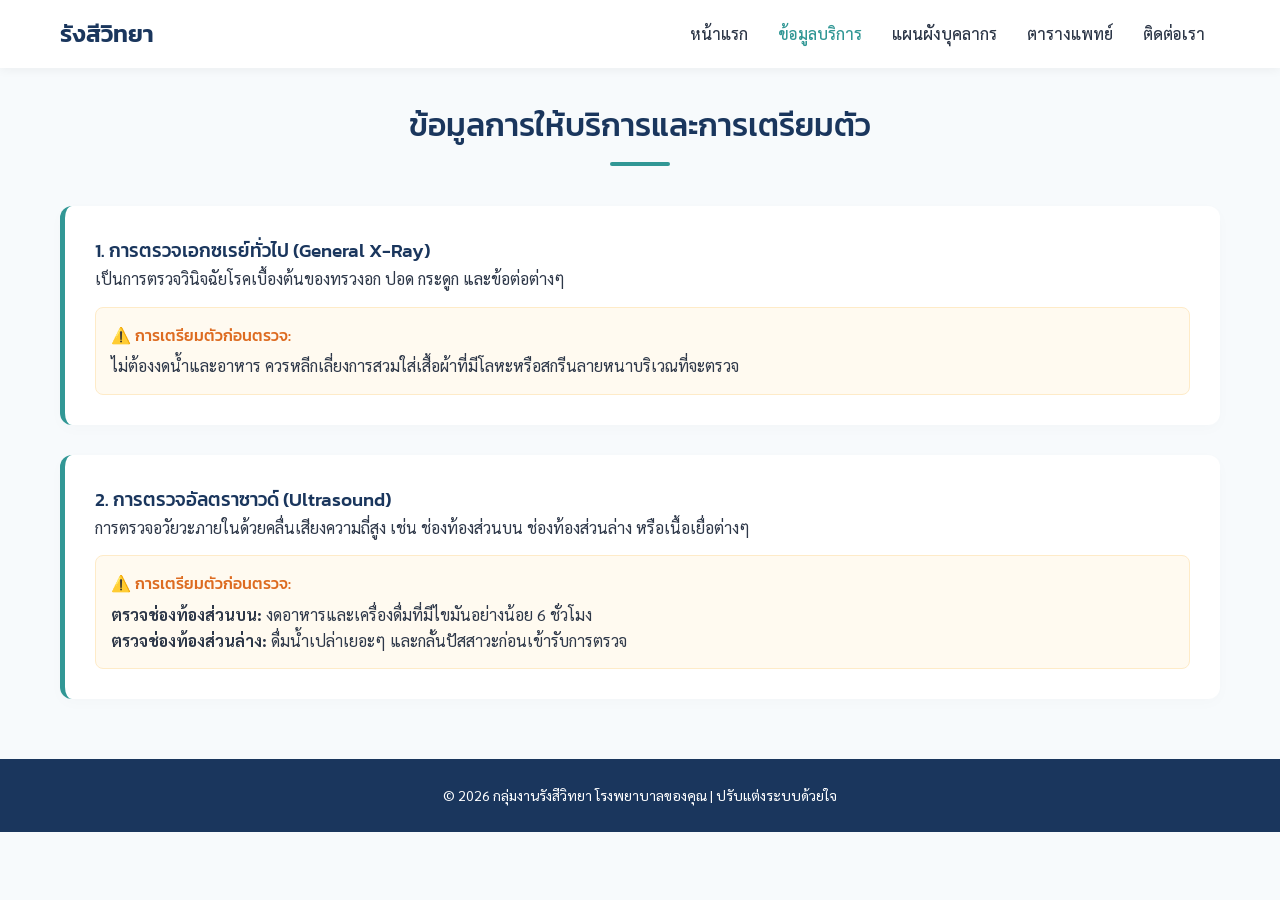
==== services.html @ 933ca22d "Create services.html" ====
<!DOCTYPE html>
<html lang="th">
<head>
    <meta charset="UTF-8">
    <meta name="viewport" content="width=device-width, initial-scale=1.0">
    <title>ข้อมูลการให้บริการ | กลุ่มงานรังสีวิทยา</title>
    <link rel="stylesheet" href="style.css">
    <style>
        .service-list { display: flex; flex-direction: column; gap: 30px; }
        .service-item {
            background: white;
            padding: 30px;
            border-radius: 12px;
            box-shadow: 0 4px 15px rgba(0,0,0,0.02);
            border-left: 5px solid var(--accent-color);
        }
        .prep-box {
            background-color: #fffaf0;
            border: 1px solid #feebc8;
            padding: 15px;
            border-radius: 8px;
            margin-top: 15px;
        }
        .prep-box h4 { color: #dd6b20; margin-bottom: 5px; }
    </style>
</head>
<body>

    <nav class="navbar">
        <div class="nav-container">
            <a href="index.html" class="brand-logo">รังสีวิทยา</a>
            <ul class="nav-menu">
                <li class="nav-item"><a href="index.html">หน้าแรก</a></li>
                <li class="nav-item"><a href="services.html" class="active">ข้อมูลบริการ</a></li>
                <li class="nav-item"><a href="staff.html">แผนผังบุคลากร</a></li>
                <li class="nav-item"><a href="schedule.html">ตารางแพทย์</a></li>
                <li class="nav-item"><a href="contact.html">ติดต่อเรา</a></li>
            </ul>
        </div>
    </nav>

    <div class="main-content">
        <h2 class="page-title">ข้อมูลการให้บริการและการเตรียมตัว</h2>
        
        <div class="service-list">
            <div class="service-item">
                <h3>1. การตรวจเอกซเรย์ทั่วไป (General X-Ray)</h3>
                <p>เป็นการตรวจวินิจฉัยโรคเบื้องต้นของทรวงอก ปอด กระดูก และข้อต่อต่างๆ</p>
                <div class="prep-box">
                    <h4>⚠️ การเตรียมตัวก่อนตรวจ:</h4>
                    <p>ไม่ต้องงดน้ำและอาหาร ควรหลีกเลี่ยงการสวมใส่เสื้อผ้าที่มีโลหะหรือสกรีนลายหนาบริเวณที่จะตรวจ</p>
                </div>
            </div>

            <div class="service-item">
                <h3>2. การตรวจอัลตราซาวด์ (Ultrasound)</h3>
                <p>การตรวจอวัยวะภายในด้วยคลื่นเสียงความถี่สูง เช่น ช่องท้องส่วนบน ช่องท้องส่วนล่าง หรือเนื้อเยื่อต่างๆ</p>
                <div class="prep-box">
                    <h4>⚠️ การเตรียมตัวก่อนตรวจ:</h4>
                    <p><strong>ตรวจช่องท้องส่วนบน:</strong> งดอาหารและเครื่องดื่มที่มีไขมันอย่างน้อย 6 ชั่วโมง <br>
                    <strong>ตรวจช่องท้องส่วนล่าง:</strong> ดื่มน้ำเปล่าเยอะๆ และกลั้นปัสสาวะก่อนเข้ารับการตรวจ</p>
                </div>
            </div>
        </div>
    </div>

    <footer>
        <p>&copy; 2026 กลุ่มงานรังสีวิทยา โรงพยาบาลของคุณ | ปรับแต่งระบบด้วยใจ</p>
    </footer>

</body>
</html>
---- style.css ----
/* นำเข้า Google Fonts */
@import url('https://fonts.googleapis.com/css2?family=Kanit:wght@400;500;600&family=Sarabun:wght@300;400;500;600&display=swap');

:root {
    --primary-color: #1a365d;    /* น้ำเงินเข้มทางการแพทย์ */
    --secondary-color: #2b6cb0;  /* ฟ้าเข้ม */
    --accent-color: #319795;     /* เขียวมินต์/เทล */
    --bg-light: #f7fafc;         /* พื้นหลังนวลตา */
    --text-dark: #2d3748;        /* สีตัวอักษรเข้ม */
    --text-muted: #718096;       /* สีตัวอักษรรอง */
}

* {
    box-sizing: border-box;
    margin: 0;
    padding: 0;
}

body {
    font-family: 'Sarabun', sans-serif;
    color: var(--text-dark);
    background-color: var(--bg-light);
    line-height: 1.6;
}

h1, h2, h3, h4, h5, h6 {
    font-family: 'Kanit', sans-serif;
    color: var(--primary-color);
    font-weight: 500;
}

/* แถบเมนูนำทาง (Navbar) */
.navbar {
    background-color: #ffffff;
    box-shadow: 0 2px 10px rgba(0,0,0,0.05);
    position: fixed;
    top: 0;
    width: 100%;
    z-index: 1000;
    padding: 15px 0;
}

.nav-container {
    max-width: 1200px;
    margin: 0 auto;
    display: flex;
    justify-content: space-between;
    align-items: center;
    padding: 0 20px;
}

.brand-logo {
    font-family: 'Kanit', sans-serif;
    font-size: 24px;
    font-weight: 600;
    color: var(--primary-color);
    text-decoration: none;
}

.nav-menu {
    display: flex;
    list-style: none;
}

.nav-item a {
    text-decoration: none;
    color: var(--text-dark);
    padding: 10px 15px;
    font-weight: 500;
    transition: color 0.3s;
}

.nav-item a:hover, .nav-item a.active {
    color: var(--accent-color);
}

/* ส่วนเนื้อหาหลัก */
.main-content {
    max-width: 1200px;
    margin: 100px auto 40px auto;
    padding: 0 20px;
}

.page-title {
    text-align: center;
    margin-bottom: 40px;
    font-size: 32px;
    position: relative;
    padding-bottom: 15px;
}

.page-title::after {
    content: '';
    position: absolute;
    bottom: 0;
    left: 50%;
    transform: translateX(-50%);
    width: 60px;
    height: 4px;
    background-color: var(--accent-color);
    border-radius: 2px;
}

/* ปุ่มกดสไตล์โมเดิร์น */
.btn-custom {
    display: inline-block;
    background-color: var(--accent-color);
    color: white;
    padding: 12px 25px;
    text-decoration: none;
    border-radius: 30px;
    font-weight: 500;
    transition: background 0.3s, transform 0.2s;
}

.btn-custom:hover {
    background-color: var(--secondary-color);
    transform: translateY(-2px);
}

/* ส่วนท้ายของเว็บ (Footer) */
footer {
    background-color: var(--primary-color);
    color: white;
    text-align: center;
    padding: 25px 0;
    margin-top: 60px;
    font-size: 14px;
}
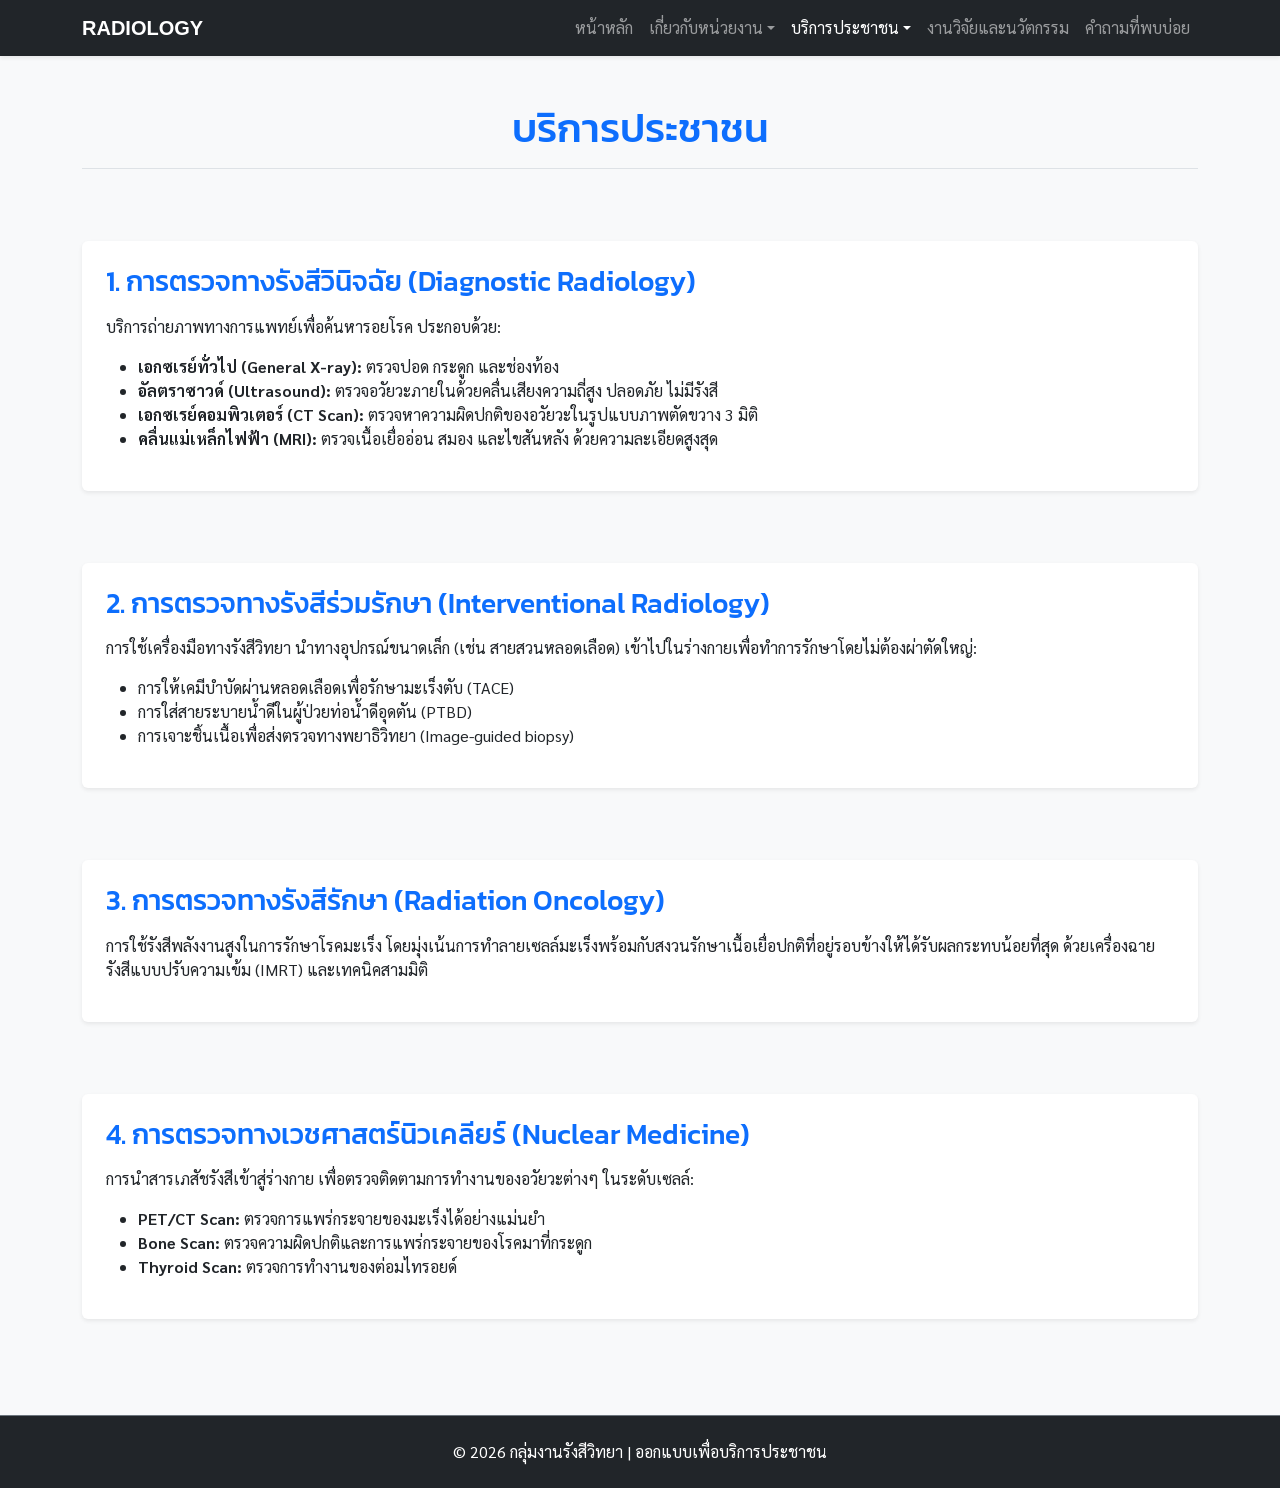
==== commit 4a5b1ee2: "Update services.html" ====
--- a/services.html
+++ b/services.html
@@ -3,70 +3,108 @@
 <head>
     <meta charset="UTF-8">
     <meta name="viewport" content="width=device-width, initial-scale=1.0">
-    <title>ข้อมูลการให้บริการ | กลุ่มงานรังสีวิทยา</title>
+    <title>บริการประชาชน | กลุ่มงานรังสีวิทยา</title>
+    <link href="https://cdn.jsdelivr.net/npm/bootstrap@5.3.2/dist/css/bootstrap.min.css" rel="stylesheet">
     <link rel="stylesheet" href="style.css">
-    <style>
-        .service-list { display: flex; flex-direction: column; gap: 30px; }
-        .service-item {
-            background: white;
-            padding: 30px;
-            border-radius: 12px;
-            box-shadow: 0 4px 15px rgba(0,0,0,0.02);
-            border-left: 5px solid var(--accent-color);
-        }
-        .prep-box {
-            background-color: #fffaf0;
-            border: 1px solid #feebc8;
-            padding: 15px;
-            border-radius: 8px;
-            margin-top: 15px;
-        }
-        .prep-box h4 { color: #dd6b20; margin-bottom: 5px; }
-    </style>
 </head>
 <body>
 
-    <nav class="navbar">
-        <div class="nav-container">
-            <a href="index.html" class="brand-logo">รังสีวิทยา</a>
-            <ul class="nav-menu">
-                <li class="nav-item"><a href="index.html">หน้าแรก</a></li>
-                <li class="nav-item"><a href="services.html" class="active">ข้อมูลบริการ</a></li>
-                <li class="nav-item"><a href="staff.html">แผนผังบุคลากร</a></li>
-                <li class="nav-item"><a href="schedule.html">ตารางแพทย์</a></li>
-                <li class="nav-item"><a href="contact.html">ติดต่อเรา</a></li>
-            </ul>
+    <nav class="navbar navbar-expand-lg navbar-dark bg-dark sticky-top shadow-sm">
+        <div class="container">
+            <a class="navbar-brand fw-bold" href="index.html">RADIOLOGY</a>
+            <button class="navbar-toggler" type="button" data-bs-toggle="collapse" data-bs-target="#mainNavbar">
+                <span class="navbar-toggler-icon"></span>
+            </button>
+            <div class="collapse navbar-collapse" id="mainNavbar">
+                <ul class="navbar-nav ms-auto">
+                    <li class="nav-item"><a class="nav-link" href="index.html">หน้าหลัก</a></li>
+                    <li class="nav-item dropdown">
+                        <a class="nav-link dropdown-toggle" href="#" data-bs-toggle="dropdown">เกี่ยวกับหน่วยงาน</a>
+                        <ul class="dropdown-menu">
+                            <li><a class="dropdown-item" href="about.html#history">ประวัติหน่วยงาน</a></li>
+                            <li><a class="dropdown-item" href="about.html#vision">วิสัยทัศน์และค่านิยม</a></li>
+                            <li><a class="dropdown-item" href="about.html#structure">โครงสร้างการบริหาร</a></li>
+                            <li><a class="dropdown-item" href="about.html#staff">บุคลากร</a></li>
+                        </ul>
+                    </li>
+                    <li class="nav-item dropdown">
+                        <a class="nav-link dropdown-toggle active" href="#" data-bs-toggle="dropdown">บริการประชาชน</a>
+                        <ul class="dropdown-menu">
+                            <li><a class="dropdown-item" href="services.html#diagnostic">รังสีวินิจฉัย</a></li>
+                            <li><a class="dropdown-item" href="services.html#interventional">รังสีร่วมรักษา</a></li>
+                            <li><a class="dropdown-item" href="services.html#oncology">รังสีรักษา</a></li>
+                            <li><a class="dropdown-item" href="services.html#nuclear">เวชศาสตร์นิวเคลียร์</a></li>
+                        </ul>
+                    </li>
+                    <li class="nav-item"><a class="nav-link" href="research.html">งานวิจัยและนวัตกรรม</a></li>
+                    <li class="nav-item"><a class="nav-link" href="faq.html">คำถามที่พบบ่อย</a></li>
+                </ul>
+            </div>
         </div>
     </nav>
 
-    <div class="main-content">
-        <h2 class="page-title">ข้อมูลการให้บริการและการเตรียมตัว</h2>
-        
-        <div class="service-list">
-            <div class="service-item">
-                <h3>1. การตรวจเอกซเรย์ทั่วไป (General X-Ray)</h3>
-                <p>เป็นการตรวจวินิจฉัยโรคเบื้องต้นของทรวงอก ปอด กระดูก และข้อต่อต่างๆ</p>
-                <div class="prep-box">
-                    <h4>⚠️ การเตรียมตัวก่อนตรวจ:</h4>
-                    <p>ไม่ต้องงดน้ำและอาหาร ควรหลีกเลี่ยงการสวมใส่เสื้อผ้าที่มีโลหะหรือสกรีนลายหนาบริเวณที่จะตรวจ</p>
+    <div class="container py-5">
+        <h1 class="text-center text-primary mb-5 border-bottom pb-3">บริการประชาชน</h1>
+
+        <section id="diagnostic" class="mb-5 pt-4">
+            <div class="card border-0 shadow-sm">
+                <div class="card-body p-4">
+                    <h3 class="text-primary mb-3">1. การตรวจทางรังสีวินิจฉัย (Diagnostic Radiology)</h3>
+                    <p>บริการถ่ายภาพทางการแพทย์เพื่อค้นหารอยโรค ประกอบด้วย:</p>
+                    <ul>
+                        <li><strong>เอกซเรย์ทั่วไป (General X-ray):</strong> ตรวจปอด กระดูก และช่องท้อง</li>
+                        <li><strong>อัลตราซาวด์ (Ultrasound):</strong> ตรวจอวัยวะภายในด้วยคลื่นเสียงความถี่สูง ปลอดภัย ไม่มีรังสี</li>
+                        <li><strong>เอกซเรย์คอมพิวเตอร์ (CT Scan):</strong> ตรวจหาความผิดปกติของอวัยวะในรูปแบบภาพตัดขวาง 3 มิติ</li>
+                        <li><strong>คลื่นแม่เหล็กไฟฟ้า (MRI):</strong> ตรวจเนื้อเยื่ออ่อน สมอง และไขสันหลัง ด้วยความละเอียดสูงสุด</li>
+                    </ul>
                 </div>
             </div>
+        </section>
 
-            <div class="service-item">
-                <h3>2. การตรวจอัลตราซาวด์ (Ultrasound)</h3>
-                <p>การตรวจอวัยวะภายในด้วยคลื่นเสียงความถี่สูง เช่น ช่องท้องส่วนบน ช่องท้องส่วนล่าง หรือเนื้อเยื่อต่างๆ</p>
-                <div class="prep-box">
-                    <h4>⚠️ การเตรียมตัวก่อนตรวจ:</h4>
-                    <p><strong>ตรวจช่องท้องส่วนบน:</strong> งดอาหารและเครื่องดื่มที่มีไขมันอย่างน้อย 6 ชั่วโมง <br>
-                    <strong>ตรวจช่องท้องส่วนล่าง:</strong> ดื่มน้ำเปล่าเยอะๆ และกลั้นปัสสาวะก่อนเข้ารับการตรวจ</p>
+        <section id="interventional" class="mb-5 pt-4">
+            <div class="card border-0 shadow-sm">
+                <div class="card-body p-4">
+                    <h3 class="text-primary mb-3">2. การตรวจทางรังสีร่วมรักษา (Interventional Radiology)</h3>
+                    <p>การใช้เครื่องมือทางรังสีวิทยา นำทางอุปกรณ์ขนาดเล็ก (เช่น สายสวนหลอดเลือด) เข้าไปในร่างกายเพื่อทำการรักษาโดยไม่ต้องผ่าตัดใหญ่:</p>
+                    <ul>
+                        <li>การให้เคมีบำบัดผ่านหลอดเลือดเพื่อรักษามะเร็งตับ (TACE)</li>
+                        <li>การใส่สายระบายน้ำดีในผู้ป่วยท่อน้ำดีอุดตัน (PTBD)</li>
+                        <li>การเจาะชิ้นเนื้อเพื่อส่งตรวจทางพยาธิวิทยา (Image-guided biopsy)</li>
+                    </ul>
                 </div>
             </div>
-        </div>
+        </section>
+
+        <section id="oncology" class="mb-5 pt-4">
+            <div class="card border-0 shadow-sm">
+                <div class="card-body p-4">
+                    <h3 class="text-primary mb-3">3. การตรวจทางรังสีรักษา (Radiation Oncology)</h3>
+                    <p>การใช้รังสีพลังงานสูงในการรักษาโรคมะเร็ง โดยมุ่งเน้นการทำลายเซลล์มะเร็งพร้อมกับสงวนรักษาเนื้อเยื่อปกติที่อยู่รอบข้างให้ได้รับผลกระทบน้อยที่สุด ด้วยเครื่องฉายรังสีแบบปรับความเข้ม (IMRT) และเทคนิคสามมิติ</p>
+                </div>
+            </div>
+        </section>
+
+        <section id="nuclear" class="mb-5 pt-4">
+            <div class="card border-0 shadow-sm">
+                <div class="card-body p-4">
+                    <h3 class="text-primary mb-3">4. การตรวจทางเวชศาสตร์นิวเคลียร์ (Nuclear Medicine)</h3>
+                    <p>การนำสารเภสัชรังสีเข้าสู่ร่างกาย เพื่อตรวจติดตามการทำงานของอวัยวะต่างๆ ในระดับเซลล์:</p>
+                    <ul>
+                        <li><strong>PET/CT Scan:</strong> ตรวจการแพร่กระจายของมะเร็งได้อย่างแม่นยำ</li>
+                        <li><strong>Bone Scan:</strong> ตรวจความผิดปกติและการแพร่กระจายของโรคมาที่กระดูก</li>
+                        <li><strong>Thyroid Scan:</strong> ตรวจการทำงานของต่อมไทรอยด์</li>
+                    </ul>
+                </div>
+            </div>
+        </section>
     </div>
 
-    <footer>
-        <p>&copy; 2026 กลุ่มงานรังสีวิทยา โรงพยาบาลของคุณ | ปรับแต่งระบบด้วยใจ</p>
+    <footer class="bg-dark text-white text-center py-4 border-top border-secondary">
+        <div class="container">
+            <p class="mb-0">&copy; 2026 กลุ่มงานรังสีวิทยา | ออกแบบเพื่อบริการประชาชน</p>
+        </div>
     </footer>
 
+    <script src="https://cdn.jsdelivr.net/npm/bootstrap@5.3.2/dist/js/bootstrap.bundle.min.js"></script>
 </body>
 </html>
--- a/style.css
+++ b/style.css
@@ -1,129 +1,42 @@
-/* นำเข้า Google Fonts */
 @import url('https://fonts.googleapis.com/css2?family=Kanit:wght@400;500;600&family=Sarabun:wght@300;400;500;600&display=swap');
-
-:root {
-    --primary-color: #1a365d;    /* น้ำเงินเข้มทางการแพทย์ */
-    --secondary-color: #2b6cb0;  /* ฟ้าเข้ม */
-    --accent-color: #319795;     /* เขียวมินต์/เทล */
-    --bg-light: #f7fafc;         /* พื้นหลังนวลตา */
-    --text-dark: #2d3748;        /* สีตัวอักษรเข้ม */
-    --text-muted: #718096;       /* สีตัวอักษรรอง */
-}
-
-* {
-    box-sizing: border-box;
-    margin: 0;
-    padding: 0;
-}
 
 body {
     font-family: 'Sarabun', sans-serif;
-    color: var(--text-dark);
-    background-color: var(--bg-light);
-    line-height: 1.6;
+    background-color: #f8f9fa;
+    color: #333;
+    scroll-behavior: smooth; /* ทำให้เวลาคลิกลิงก์ย่อยแล้วเลื่อนลงมาแบบนุ่มนวล */
 }
 
-h1, h2, h3, h4, h5, h6 {
+h1, h2, h3, h4, h5, h6, .navbar-brand {
     font-family: 'Kanit', sans-serif;
-    color: var(--primary-color);
-    font-weight: 500;
 }
 
-/* แถบเมนูนำทาง (Navbar) */
-.navbar {
-    background-color: #ffffff;
-    box-shadow: 0 2px 10px rgba(0,0,0,0.05);
-    position: fixed;
-    top: 0;
-    width: 100%;
-    z-index: 1000;
-    padding: 15px 0;
+.section-padding {
+    padding: 80px 0;
 }
 
-.nav-container {
-    max-width: 1200px;
-    margin: 0 auto;
-    display: flex;
-    justify-content: space-between;
-    align-items: center;
-    padding: 0 20px;
+.card {
+    transition: transform 0.3s ease, box-shadow 0.3s ease;
 }
 
-.brand-logo {
-    font-family: 'Kanit', sans-serif;
-    font-size: 24px;
-    font-weight: 600;
-    color: var(--primary-color);
-    text-decoration: none;
+.card:hover {
+    transform: translateY(-5px);
+    box-shadow: 0 10px 20px rgba(0,0,0,0.1) !important;
 }
 
-.nav-menu {
-    display: flex;
-    list-style: none;
+/* ปรับสี Navbar เมื่อ Dropdown เปิด */
+.dropdown-menu {
+    border-radius: 8px;
+    border: none;
+    box-shadow: 0 4px 15px rgba(0,0,0,0.1);
 }
 
-.nav-item a {
-    text-decoration: none;
-    color: var(--text-dark);
-    padding: 10px 15px;
-    font-weight: 500;
-    transition: color 0.3s;
+.dropdown-item {
+    font-family: 'Sarabun', sans-serif;
+    padding: 10px 20px;
 }
 
-.nav-item a:hover, .nav-item a.active {
-    color: var(--accent-color);
+.dropdown-item:hover {
+    background-color: #e9ecef;
+    color: #0d6efd;
 }
-
-/* ส่วนเนื้อหาหลัก */
-.main-content {
-    max-width: 1200px;
-    margin: 100px auto 40px auto;
-    padding: 0 20px;
-}
-
-.page-title {
-    text-align: center;
-    margin-bottom: 40px;
-    font-size: 32px;
-    position: relative;
-    padding-bottom: 15px;
-}
-
-.page-title::after {
-    content: '';
-    position: absolute;
-    bottom: 0;
-    left: 50%;
-    transform: translateX(-50%);
-    width: 60px;
-    height: 4px;
-    background-color: var(--accent-color);
-    border-radius: 2px;
-}
-
-/* ปุ่มกดสไตล์โมเดิร์น */
-.btn-custom {
-    display: inline-block;
-    background-color: var(--accent-color);
-    color: white;
-    padding: 12px 25px;
-    text-decoration: none;
-    border-radius: 30px;
-    font-weight: 500;
-    transition: background 0.3s, transform 0.2s;
-}
-
-.btn-custom:hover {
-    background-color: var(--secondary-color);
-    transform: translateY(-2px);
-}
-
-/* ส่วนท้ายของเว็บ (Footer) */
-footer {
-    background-color: var(--primary-color);
-    color: white;
-    text-align: center;
-    padding: 25px 0;
-    margin-top: 60px;
-    font-size: 14px;
-}
